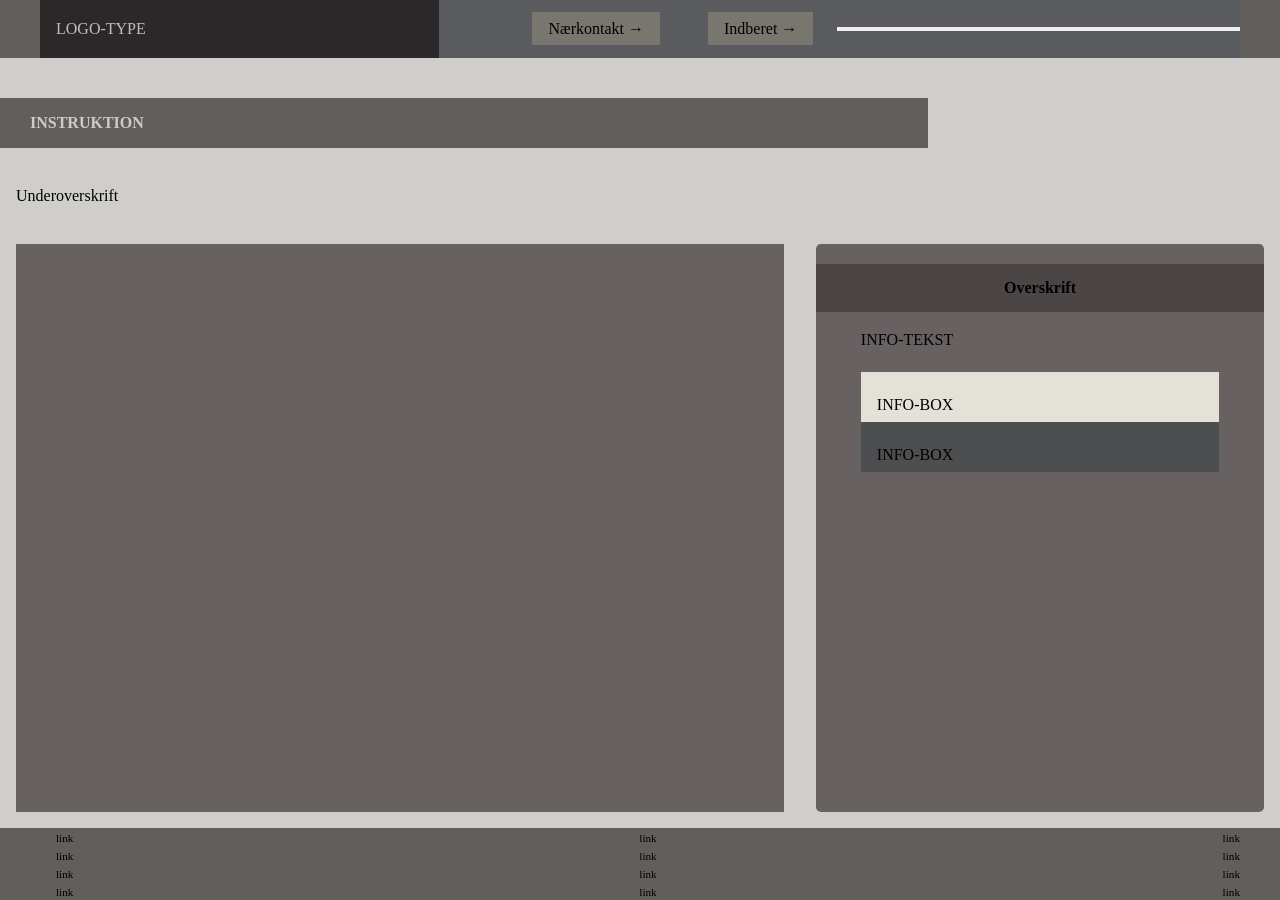
==== instruction.html @ c5bdad94 "first commit" ====
<!DOCTYPE html>
<html lang="da">

<head>
  <meta charset="UTF-8">
  <meta name="viewport" content="width=device-width, initial-scale=1.0">
  <link rel="stylesheet" href="css/custom.css">
  <link rel="stylesheet" href="css/fonts.css">
  <link rel="stylesheet" href="css/general.css">
  <link rel="stylesheet" href="css/layout.css">
  <link rel="stylesheet" href="css/burger.css">
  <link rel="stylesheet" href="css/cards.css">
  <link rel="stylesheet" href="css/infographic.css">
  <link rel="icon" type="image/png" href="img/fav.png">
  <title>Emergency Site</title>
</head>

<body id="instruction">
  <header>
    <nav>
      <div id="logotype-wrapper" class="logo">
        <a href="index.html"> LOGO-TYPE </a>
      </div>
      <ul class="menu">
        <li><a class="menuItem" href="instruction.html">Nærkontakt </a></li>
        <li><a class="menuItem" href="register.html">Indberet</a></li>
      </ul>
      <button class="burger">
        <span class="line"></span>
        <span class="line"></span>
        <span class="line"></span>
      </button>
    </nav>
  </header>

  <main>
    <h1>INSTRUKTION</h1>
    <p>Underoverskrift</p>
    <section class="info-graphic"></section>
    <section class="info-text">
      <h2>Overskrift</h2>
      <article>
        <p class="placeholder">INFO-TEKST</p>
      </article>
      <aside id="efficiency" class="info-box">INFO-BOX</aside>
      <aside id="requirement" class="info-box">INFO-BOX</aside>
    </section>
  </main>

  <footer>
    <nav>
      <ul>
        <li><a href="#">link</a></li>
        <li><a href="#">link</a></li>
        <li><a href="#">link</a></li>
        <li><a href="#">link</a></li>
      </ul>
      <ul>
        <li><a href="#">link</a></li>
        <li><a href="#">link</a></li>
        <li><a href="#">link</a></li>
        <li><a href="#">link</a></li>
      </ul>
      <ul>
        <li><a href="#">link</a></li>
        <li><a href="#">link</a></li>
        <li><a href="#">link</a></li>
        <li><a href="#">link</a></li>
      </ul>
    </nav>
  </footer>
</body>

</html>
---- css/custom.css ----
:root {
  /* Background color */
  --color-bg: #cfceca;

  /* Header background color */
  --color-head-bg: #625e5c;

  /* Logotype */
  --color-logotype-bg: #2a2828;
  --color-text-logotype: #c1bfb8;
  --font-logotype-size: 1rem;

  /* Global menu */
  --color-menu-bg: #5a5b5e;
  /* Links */
  --color-link-bg: #78766e;
  --color-link-hover: #fff;
  --color-link-active: #99958f;
  --border-radius-links: 1px;

  /* Headlines (size)*/
  --font-h1-size: 1rem;
  --font-h2-size: 1rem;
  --font-h3-size: 1rem;

  --headline2-size: 1rem;
  --headline3-size: 1rem;
  --font-sub1-size: 1rem;

  /* Headlines (color) */
  --color-headline-bg: #4b4545;

  /* Tekst */
  --color-text: #000;
  --color-text-inverted: #cdccc4;

  /* Andet tekst */
  --followup-text-size: 1rem;

  /*  Margins */
  --margin-head-bottom: 5px;

  /* Borders */
  --border-radius: 5px;

  /* Cards */
  --color-card-bg: #e3e1d8;
  --color-card-bg-inverted: #4d4e4f;
  --color-cta-card-bg: #847f7e;
  --color-cta-card-bg-inverted: #c0bfb9;

  /* Fonts & font weights*/
  --font-family-sans: ui-sans-serif;
  --font-weight-bold: 700;
  --font-weight-medium: 500;
  --font-weight-regular: 300;
  --font-weight-light: 200;

  /* Infographics background colors*/
  --color-info-bg: #676161;
}
---- css/fonts.css ----
@font-face {
  font-family: "Rubik";
  src: url("../fonts/Rubik-VariableFont_wght.woff2") format("woff2-variations"),
    url("/fonts/Rubik-Regular.woff") format("woff");
  font-weight: 200 700;
  font-style: normal;
}
---- css/general.css ----
* {
  margin: 0;
  padding: 0;
  box-sizing: border-box;
}
body {
  font-family: var(--font-family-sans);
  color: var(--color-text);
  background-color: var(--color-bg);
}
header {
  height: min-content;
  background-color: var(--color-head-bg);
}
#main-disclamer {
  height: 225px;
  background-color: var(--color-head-bg);
  display: flex;
  justify-content: flex-start;
  align-items: center;
  padding-left: 2rem;
  padding-bottom: 2%;
  margin-bottom: var(--margin-head-bottom);
}
#main-disclamer-content {
  display: flex;
  column-gap: 1rem;
}
main section {
  padding: 20px;
  border-radius: var(--border-radius);
}
h1 {
  font-size: var(--font-h1-size);
  font-weight: var(--font-weight-bold);
  color: var(--color-text-inverted);
  margin: 5px 0;
  line-height: 1.3rem;
  text-align: left;
}

#instruction h1,
#register h1 {
  margin: 40px 0 20px 0;
  padding: 15px 30px;
  background-color: var(--color-head-bg);
  font-size: var(--font-h2-size);
}
#instruction p {
  grid-column: 1/-1;
  margin-bottom: 20px;
  font-size: var(--font-h2-size);
  line-height: 1.5rem;
}
.sub {
  font-size: var(--font-sub1-size);
  font-weight: var(--font-weight-light);
  color: var(--color-text-inverted);
}
h2 {
  font-size: var(--headline2-size);
}
h3 {
  font-size: var(--headline3-size);
}
main > h1 {
  width: calc(80% - 6rem);
}
/* NAVIGATION STRUCTURES */
header > nav {
  height: 100%;
  background-color: var(--color-menu-bg);
}
nav ul {
  list-style: none;
}
a {
  font-family: var(--font-family-sans);
}
nav a {
  text-decoration: none;
  color: var(--color-text);
}
/* Måske skal du lave en ny regel for logotype-wrapper, når du har lavet din logotype */
#logotype-wrapper {
  background-color: var(--color-logotype-bg);
  display: flex;
  justify-content: flex-start;
  align-items: center;
  height: 3.6rem;
}
#logotype-wrapper > a {
  color: var(--color-text-logotype);
  font-size: var(--font-logotype-size);
  font-weight: var(--font-weight-medium);
  width: max-content;
  margin-left: 1rem;
}
/* Global menu */
header nav li a {
  margin: 1.5rem;
  background-color: var(--color-link-bg);
  color: var(--color-text);
  font-size: var(--followup-text-size);
  padding: 0.5rem 1rem;
  border-radius: var(--border-radius-links);
}
/* Pilen efter menu-tekst */
header > nav li > a:after {
  content: " \2192";
}
/* Global menu hover effekt - Lav den om til det, du synes */
nav a:hover {
  background-color: var(--color-link-hover);
}
nav a:active {
  background-color: var(--color-link-active);
}

/* FOOTER */
footer {
  background-color: var(--color-head-bg);
}

footer a {
  font-size: 0.7rem;
}
---- css/layout.css ----
/* LAYOUT FOR MAIN CONTENT */
body {
  display: grid;
  grid-template-rows: auto 1fr auto;
  min-height: 100vh;
  margin: 0 auto;
}
main {
  display: grid;
  row-gap: 1rem;
}
main > *:not(:first-child) {
  margin: 0 1rem;
}
main {
  grid-template-rows: min-content min-content 1fr min-content;
}
#instruction main {
  grid-template-rows: min-content min-content min-content 1fr min-content;
}
/* LAYOUT FOR HEADER AND FOOTER */
footer {
  display: grid;
  grid-template-columns: 1fr minmax(300px, 1200px) 1fr;
}

header {
  grid-row: 1;
  display: grid;
  grid-template-columns: 1fr minmax(300px, 1200px) 1fr;
}
header nav,
footer nav {
  grid-column: 2 / 3;
  display: flex;
  justify-content: space-between;
  align-items: center;
}
header nav > * {
  flex: 1;
}
nav ul {
  display: flex;
  justify-content: flex-end;
  align-items: center;
}
header ul {
  height: 100%;
  width: clamp(175px, 50%, 300px);
}
footer ul {
  flex-direction: column;
  padding-left: 1rem;
}

/* LAYOUT FOR SECTIONS */

@media (width > 600px) {
  #instruction > main,
  #register > main {
    grid-template-columns: 5fr 3fr;
    grid-template-rows: auto auto 1fr auto;
  }

  .qr {
    order: 1;
  }

  h1 {
    grid-column: 1 / -1;
  }
}
---- css/cards.css ----
.daily_card {
  background-color: var(--color-card-bg);
  display: grid;
  grid-template-columns: 3fr 5fr;
  gap: 10px;
  padding: 40px 0 40px 20px;
  border-radius: var(--border-radius);
  height: minmax(200px, min-content);
}
.daily_text {
  display: grid;
  grid-template-rows: repeat(3, min-content);
  gap: 10px;
}
.daily_text h2 {
  background-color: var(--color-headline-bg);
  color: var(--color-text-inverted);
  padding: calc(1.1rem / 1.5) 0 calc(1.1rem / 2) 1rem;
  margin: 0 0 0.5rem 0;
}
.daily_text p {
  padding-right: 2rem;
  margin: 0 0 1rem 0;
}
.daily_text .cta_btn {
  justify-self: left;
  width: 80%;
}
.daily_img {
  width: 100%;
  height: 100%;
  object-fit: cover;
}
.news_card {
  background-color: var(--color-card-bg);
  display: grid;
  gap: 0.4rem;
  padding: 1rem 0;
  height: minmax(300px, min-content);
}
.news_card:nth-child(2n) {
  background-color: var(--color-card-bg-inverted);
}
.news_card > * {
  padding: 0 1rem;
}
.news_card h3 {
  margin: 0.5rem 0 0 0;
}
.news_card p {
  margin: 0 0 1rem 0;
}
.news_card:first-child:before {
  content: "BREAKING NEWS";
  background-color: var(--color-headline-bg);
  color: var(--color-text);
  font-size: var(--font-h3-size);
  font-weight: var(--font-weight-medium);
  text-align: center;
  line-height: 1rem;
  padding: calc(1.1rem / 1.5) 0 calc(1.1rem / 2) 0;
}
.news_card:first-child {
  border-radius: var(--border-radius) var(--border-radius) 0 0;
}
.news_card:last-child {
  border-radius: 0 0 var(--border-radius) var(--border-radius);
}

.news_card .cta_btn {
  justify-self: center;
}
.cta_btn {
  display: inline-block;
  padding: 0.4rem 1rem;
  background-color: var(--color-cta-card-bg);
  color: var(--color-text-inverted);
  text-decoration: none;
  width: max-content;
  border-radius: var(--border-radius);
}
.news_card .cta_btn {
  background-color: var(--color-cta-card-bg);
}
.news_card:nth-of-type(2n) .cta_btn {
  background-color: var(--color-cta-card-bg-inverted);
  color: var(--color-text);
}
.cta_btn:after {
  content: "\2192";
  margin-left: 1rem;
}
---- css/infographic.css ----
#head-txt {
  fill: rgb(54, 54, 54);
}
.info-graphic,
.info-text {
  background-color: var(--color-info-bg);
  padding: 20px 0;
}
.info-graphic {
  border-radius: 0;
  margin: 60px auto 80px auto;
}
.info-text h2 {
  line-height: 3rem;
  text-align: center;
  background-color: var(--color-headline-bg);
  color: var(--color-text);
  margin-bottom: 1rem;
}
.info-text h3 {
  font-size: 0.8rem;
  line-height: 0.8rem;
  font-weight: 600;
  margin: 0;
  padding: 0;
}
.info-text > *:not(:first-child) {
  margin: 0 clamp(1rem, 10%, 7rem);
}
.info-text p {
  font-size: 0.8rem;
  line-height: 1.3;
  margin: 0 0 1.2rem 0;
  padding: 0;
}
.info-box {
  padding: 1.5rem 1rem 0.5rem 1rem;
  background-color: var(--color-card-bg);
}
.info-box:nth-of-type(2n) {
  background-color: var(--color-card-bg-inverted);
}
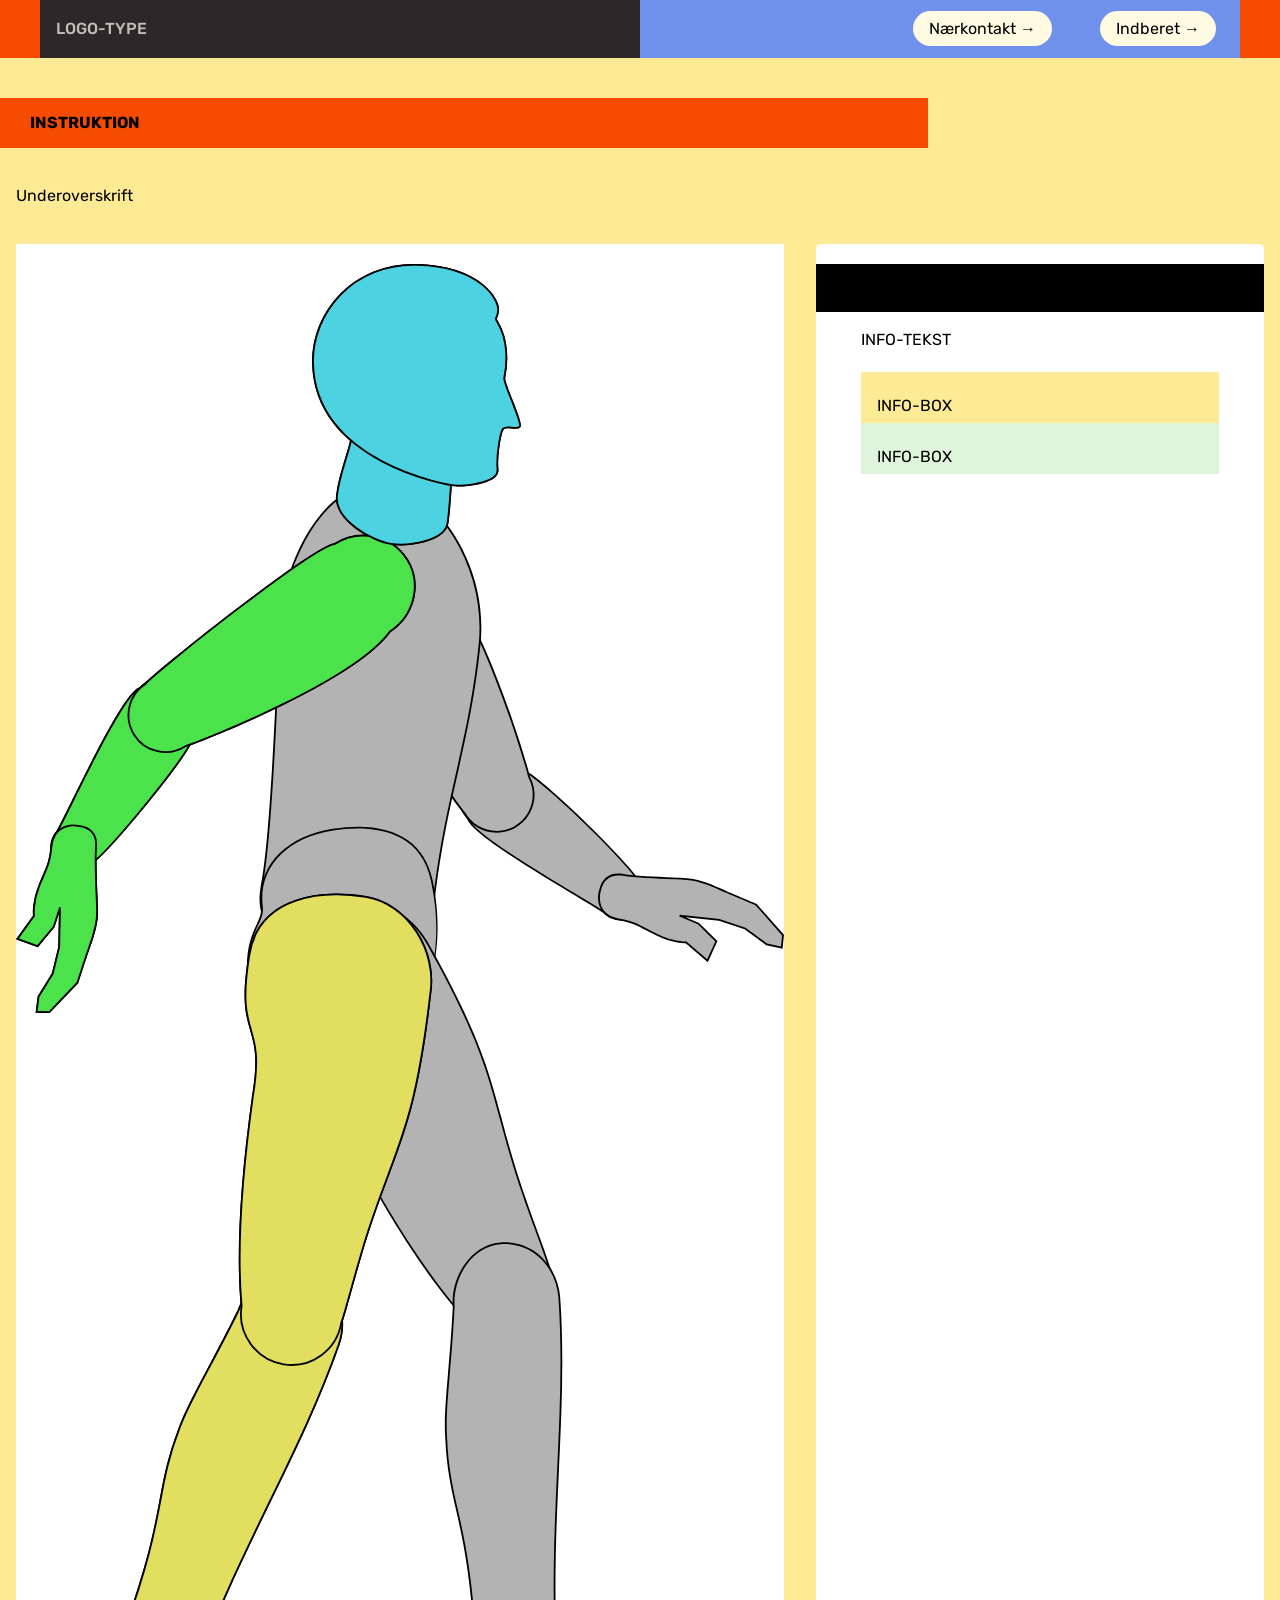
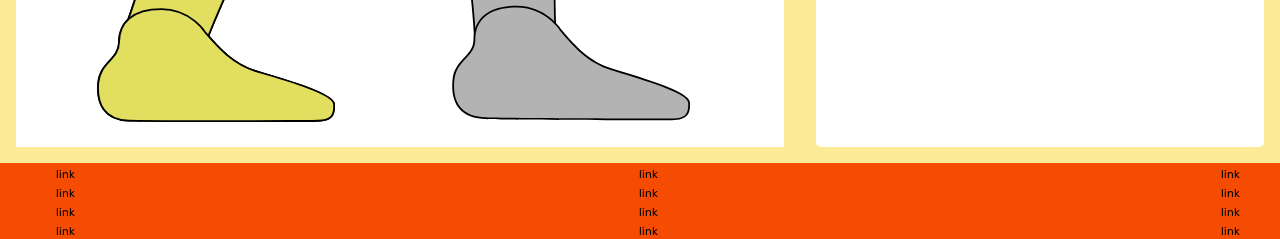
==== commit aaedbd09: "diverse" ====
--- a/instruction.html
+++ b/instruction.html
@@ -36,11 +36,183 @@
   <main>
     <h1>INSTRUKTION</h1>
     <p>Underoverskrift</p>
-    <section class="info-graphic"></section>
+    <section class="info-graphic">
+      <svg id="Layer_2" data-name="Layer 2" xmlns="http://www.w3.org/2000/svg" viewBox="0 0 534.85 1015.46">
+        <defs>
+          <style>
+            .cls-1,
+            .cls-2 {
+              fill: #4cd2e0;
+            }
+
+            .cls-3 {
+              fill: #b3b3b3;
+            }
+
+            .cls-4 {
+              fill: #4be24b;
+            }
+
+            .cls-4,
+            .cls-5,
+            .cls-2 {
+              stroke: #000;
+              stroke-width: 1.25px;
+            }
+
+            .cls-5 {
+              fill: #e2de60;
+            }
+          </style>
+        </defs>
+        <g id="Figur_all">
+          <g id="Larm">
+            <g>
+              <path class="cls-3"
+                d="M316.57,350.94c-9.9,9.14-11.02,25.25-1.88,35.15,3.17,12.84,82.32,56.67,94.52,65.25,6.07,6.58,16.44,6.89,23.02.82,6.58-6.07,7.1-16.43,1.03-23.01-7.58-12.85-68.94-73.1-81.49-77.29-9.13-9.9-25.29-10.07-35.19-.93Z" />
+              <path
+                d="M421.09,457.15c-4.52,0-9-1.79-12.29-5.33-3.1-2.17-10.45-6.59-19.73-12.16-28.73-17.26-72.08-43.29-74.93-53.25-4.44-4.87-6.66-11.33-6.26-18.21.4-6.77,3.41-13.22,8.28-17.71h0c4.87-4.49,11.56-7,18.32-6.84,6.89.15,13.15,2.88,17.65,7.69,13.38,4.78,74.51,65.5,81.64,77.45,6.25,6.82,5.76,17.51-1.1,23.84-3.28,3.03-7.43,4.52-11.56,4.52ZM316.57,350.94l.42.46c-4.63,4.27-7.5,10.42-7.88,16.87-.39,6.59,1.76,12.77,6.04,17.4l.11.12.04.16c2.3,9.33,47.44,36.44,74.4,52.64,9.36,5.62,16.76,10.06,19.86,12.25l.1.09c5.83,6.31,15.76,6.67,22.13.78,6.37-5.88,6.81-15.81.99-22.12l-.08-.11c-7.96-13.49-69.25-73.03-81.15-77.01l-.15-.05-.11-.12c-4.27-4.63-10.26-7.26-16.86-7.41-6.46-.13-12.81,2.23-17.45,6.51l-.42-.46Z" />
+            </g>
+            <g>
+              <path class="cls-3"
+                d="M311.94,381.8c-10.06-11.02-85.81-124.76-86.17-139.36-9.42-17.66-3.09-39.81,14.57-49.23,17.67-9.41,39.84-1.81,49.26,15.85,31.99,27.25,64.35,134.09,67.89,148.59,6.67,12.52,1.94,28.07-10.58,34.74-12.52,6.67-28.3,1.93-34.97-10.59Z" />
+              <path
+                d="M334.76,396.06c-9.44,0-18.57-5.04-23.33-13.9-5.37-5.93-27.58-38.43-46.73-68.36-14.59-22.81-39.05-62.26-39.54-71.2-9.56-18.08-2.9-40.47,14.89-49.95,17.79-9.48,40.22-2.3,50.05,16,32,27.4,64.39,134.17,67.98,148.76,6.77,12.79,1.9,28.71-10.87,35.52-3.97,2.12-8.24,3.12-12.45,3.12ZM256.81,189.72c-5.5,0-11.04,1.3-16.18,4.04-17.22,9.18-23.64,30.89-14.31,48.38l.07.13v.15c.37,14.77,77.3,129.42,86.01,138.96l.09.13c6.53,12.24,21.83,16.88,34.12,10.33,12.19-6.5,16.82-21.7,10.32-33.89l-.06-.15c-3.48-14.26-35.85-121.15-67.69-148.26l-.15-.18c-6.65-12.47-19.32-19.63-32.23-19.63Z" />
+            </g>
+            <g>
+              <path class="cls-3"
+                d="M406.73,436.36c1.81-8.59,7.55-12.37,16.19-10.87,9.47,1.64,33.39,2.27,44.03,2.84,10.71.59,22.68,6.79,27.4,8.88,4.73,2.09,21.12,8.95,21.12,8.95l18.72,21.2-.91,8.75-10.49-2.23-15.1-11.16-17.99-5.96-27.49-2.85,13.05,5.44,12.5,12.34-6.16,13.56-14.96-12.77s-8.97.36-20.68-5.48c-11.71-5.84-14.41-8.54-25.54-10.46-19.15-3.31-13.69-20.18-13.69-20.18Z" />
+              <path
+                d="M481.82,486.26l-15.42-13.15c-1.55.02-9.95-.17-20.73-5.55-2.8-1.4-5.08-2.61-7.1-3.69-6.38-3.4-9.89-5.27-18.27-6.72-6.14-1.06-10.46-3.6-12.85-7.56-3.57-5.91-1.53-12.79-1.34-13.4,1.88-8.87,7.88-12.89,16.91-11.33,7.16,1.24,22.91,1.91,34.4,2.4,3.69.16,7,.3,9.55.44,9.44.52,19.85,5.34,25.44,7.93.84.39,1.57.73,2.19,1,4.67,2.07,20.95,8.87,21.11,8.94l.13.06,19,21.51-1.01,9.72-11.31-2.4-15.13-11.18-17.83-5.91-23.18-2.4,9.31,3.93,12.81,12.65-6.69,14.72ZM466.85,471.84l14.52,12.38,5.64-12.4-12.1-11.95-12.94-5.39.31-1.2,27.63,2.88,18.17,6.05,14.99,11.08,9.68,2.06.81-7.78-18.44-20.89c-1.57-.66-16.55-6.92-21-8.9-.62-.27-1.36-.62-2.21-1.01-5.52-2.56-15.78-7.31-24.98-7.82-2.55-.14-5.85-.28-9.54-.44-11.53-.49-27.32-1.16-34.56-2.42-8.39-1.45-13.74,2.14-15.47,10.38l-.02.06c-.02.07-2.15,6.85,1.22,12.41,2.19,3.62,6.22,5.97,11.98,6.96,8.57,1.49,12.15,3.39,18.64,6.85,2.01,1.07,4.28,2.28,7.07,3.67,11.41,5.69,20.29,5.41,20.37,5.42h.25Z" />
+            </g>
+          </g>
+          <g id="body">
+            <g>
+              <path class="cls-3"
+                d="M267.87,154.75c20.14,5.32,61.08,51.47,54.98,110.12-7.67,73.6-24.19,106.11-32.72,185.92-3.19,29.92-31.63,45.6-66.39,40.79-34.76-4.82-58.3-29.63-52.72-57.92,8.5-43.11,10.98-170.58,14.58-196.65,3.62-26.07,28.86-96.35,82.26-82.25Z" />
+              <path
+                d="M236.02,493.07c-4.01,0-8.14-.29-12.37-.87-19.64-2.72-36.36-11.93-45.86-25.27-7.16-10.05-9.71-21.59-7.39-33.39,5.29-26.85,8.24-86.24,10.6-133.97,1.4-28.34,2.62-52.81,3.98-62.65,1.22-8.78,5.05-23.49,12.14-38.42,5.65-11.9,15.45-28.12,29.99-37.8,12.39-8.25,26.15-10.45,40.91-6.55,18.92,5,61.77,50.01,55.44,110.79-3.78,36.3-9.61,62.14-15.78,89.5-6.2,27.51-12.62,55.96-16.94,96.42-1.33,12.46-7.08,22.99-16.63,30.46-9.88,7.73-23.13,11.76-38.1,11.76ZM254.19,153.53c-9.34,0-18.17,2.74-26.38,8.21-14.3,9.52-23.96,25.54-29.55,37.29-7.03,14.8-10.83,29.36-12.03,38.05-1.35,9.78-2.56,34.23-3.97,62.54-2.37,47.77-5.31,107.21-10.62,134.15-2.26,11.45.22,22.66,7.18,32.42,9.31,13.06,25.71,22.08,45.01,24.76,19.68,2.72,37.27-1.05,49.52-10.64,9.28-7.25,14.86-17.49,16.16-29.6,4.33-40.52,10.75-69.01,16.96-96.56,6.16-27.32,11.98-53.13,15.75-89.36,2.64-25.4-3.59-51.91-17.56-74.66-8.83-14.38-24.16-31.4-36.96-34.78h0c-4.61-1.22-9.12-1.83-13.52-1.83Z" />
+            </g>
+            <g>
+              <path class="cls-3"
+                d="M242.7,550.29c-5.23,2.47-19.13,9.53-28.98,9.66-24.66.3-46.46-20.57-51.14-54.81-5.43-39.75,10.27-45,8.67-57.43-3.35-26.12,15.38-48.63,49.48-53.83,33.45-5.1,61.99,3.22,68.76,35.16,6.92,32.64,8.79,95.02-46.8,121.26Z" />
+              <path
+                d="M213.19,560.57c-25.74,0-46.76-22.67-51.22-55.35-3.52-25.74,1.73-37.05,5.57-45.31,2.04-4.39,3.65-7.86,3.1-12.12-3.53-27.51,16.57-49.43,50.01-54.53,38.67-5.9,63.34,6.76,69.47,35.65,2.69,12.7,6.28,37.8.04,63.31-6.68,27.29-22.55,47.02-47.18,58.64l-1.41.67c-6.05,2.9-18.63,8.93-27.83,9.05-.18,0-.36,0-.54,0ZM237.84,393.14c-6.14,0-11.99.59-17,1.35-32.72,4.99-52.39,26.35-48.95,53.13.59,4.62-1.08,8.23-3.21,12.81-3.77,8.12-8.93,19.24-5.46,44.61,4.38,32.04,24.89,54.27,49.98,54.27.18,0,.35,0,.52,0,8.93-.11,21.34-6.06,27.3-8.92l1.42-.68c15.36-7.25,64.1-37.36,46.45-120.56-6.22-29.3-30.29-36.02-51.05-36.02Z" />
+            </g>
+          </g>
+          <g id="L_leg">
+            <g>
+              <path class="cls-3"
+                d="M307.82,728.85c-8.67-10.08-36.33-42.51-78.86-123.53-24.32-49.53-32.07-23.45-59.13-78.09-19.21-38.04,15.46-67.16,42.27-80.46,26.81-13.3,62.41,1.85,75.71,28.66,46.59,83.87,41.89,99.53,62.01,162.22,7.15,22.27,19.99,54.85,21.11,60.07,8.6,17.35,1.51,38.38-15.83,46.98-17.34,8.6-38.67,1.49-47.28-15.85Z" />
+              <path
+                d="M339.44,749.01c-13.19,0-25.88-7.27-32.14-19.81-23.87-27.75-50.41-69.33-78.88-123.58-11.82-24.08-19.58-30.1-27.79-36.47-8.57-6.66-17.44-13.55-31.35-41.63-6.13-12.13-7.25-24.25-3.33-36.02,2.7-8.11,12.57-28.76,45.89-45.28,26.12-12.95,62.61.84,76.55,28.95,34.03,61.26,40.6,85.72,49.68,119.57,3.25,12.1,6.93,25.82,12.36,42.74,3.78,11.76,9.19,26.52,13.53,38.37,3.9,10.65,6.99,19.08,7.57,21.68,8.69,17.61,1.45,39.02-16.15,47.75-5.13,2.54-10.58,3.75-15.95,3.75ZM233.56,442.54c-7.36,0-14.6,1.52-21.16,4.78-32.89,16.32-42.61,36.59-45.26,44.56-3.81,11.44-2.71,23.24,3.26,35.06,13.78,27.83,22.53,34.63,31,41.2,8.33,6.47,16.19,12.58,28.13,36.9,28.45,54.2,54.95,95.72,78.77,123.39l.09.13c6.02,12.14,18.3,19.18,31.05,19.19,5.18,0,10.44-1.16,15.39-3.62,17.01-8.44,23.98-29.14,15.55-46.14l-.05-.15c-.52-2.42-3.62-10.88-7.54-21.59-4.35-11.87-9.76-26.64-13.55-38.42-5.44-16.94-9.12-30.68-12.38-42.79-9.06-33.76-15.61-58.16-49.58-119.31-10.15-20.46-32.45-33.19-53.72-33.19Z" />
+            </g>
+            <g>
+              <path class="cls-3"
+                d="M337.52,682.02c-20.17,1.34-34.24,23.7-32.69,43.86-2.11,43.14-6.77,71.45-5.23,91.93,1.99,47.62,15.63,56.71,20.57,145.82,1.13,14.73,16.2,26.84,30.93,25.7,14.73-1.13,26-14.01,24.86-28.73-4.2-89.88,7.88-161.84,2.39-241.01-1.55-20.15-16.8-39.17-40.83-37.58Z" />
+              <path
+                d="M349.19,990.04c-6.63,0-13.48-2.54-19.05-7.12-6.18-5.08-10.04-12.09-10.59-19.24-2.81-50.6-8.52-75.81-13.11-96.06-3.54-15.65-6.61-29.17-7.47-49.78-.92-12.16.35-27.17,1.97-46.18,1.12-13.24,2.4-28.24,3.26-45.81-.89-11.49,3.19-23.71,10.9-32.62,6.13-7.08,14.08-11.28,22.38-11.83l.04.62-.04-.62c24.94-1.66,39.98,18.42,41.5,38.16,2.81,40.52,1.04,78.75-.83,119.23-1.77,38.3-3.61,77.91-1.56,121.8.56,7.26-1.8,14.33-6.64,19.9-4.82,5.55-11.5,8.92-18.81,9.48-.65.05-1.3.07-1.96.07ZM337.57,682.64c-8.08.54-15.52,4.48-21.51,11.4-7.39,8.53-11.45,20.71-10.6,31.78-.86,17.67-2.13,32.69-3.26,45.93-1.61,18.95-2.88,33.92-1.97,46,.86,20.52,3.91,33.99,7.44,49.58,4.6,20.3,10.32,45.56,13.13,96.26.52,6.79,4.22,13.48,10.14,18.35,5.88,4.83,13.21,7.29,20.12,6.76,6.97-.54,13.35-3.75,17.96-9.05,4.62-5.32,6.87-12.07,6.33-19-2.05-43.97-.22-83.61,1.55-121.94,1.87-40.44,3.64-78.63.84-119.08-1.47-19.13-16.03-38.57-40.17-37h0Z" />
+            </g>
+            <g>
+              <path class="cls-3"
+                d="M379.47,951.59c8.7,10.09,18.64,22.07,35.52,27.21,16.89,5.14,53.16,15.43,53.74,22.96.86,11.4-5.73,11.86-15.13,11.79-9.4-.07-109.67-.18-127.85-.94-17.09-.72-22.47-12.08-21.11-26.48,1.36-14.41,14.53-16.19,14.62-28.09.1-13.79,9.57-23.12,29.63-22.98,20.68.15,30.59,16.52,30.59,16.52Z" />
+              <path
+                d="M454.77,1014.19c-.39,0-.79,0-1.19,0-1.85-.01-7.25-.03-14.85-.05-31.95-.09-98.42-.28-113.02-.89-7.43-.31-13.08-2.63-16.8-6.89-4.09-4.68-5.74-11.51-4.91-20.28.71-7.58,4.69-11.85,8.19-15.61,3.28-3.53,6.39-6.86,6.43-12.43.11-15.02,10.97-23.6,29.81-23.6.15,0,.3,0,.44,0,20.23.15,30.46,15.78,31.09,16.78l.73.84c8.56,9.94,18.25,21.2,34.47,26.14,1.35.41,2.83.86,4.41,1.33,24.9,7.5,49.26,15.39,49.77,22.18.33,4.35-.4,7.43-2.24,9.39-2.55,2.73-6.9,3.08-12.34,3.08ZM348.42,935.7c-18.3,0-28.43,7.93-28.54,22.36-.04,6.06-3.31,9.56-6.76,13.27-3.53,3.79-7.19,7.72-7.86,14.87-.8,8.42.75,14.92,4.6,19.33,3.48,3.99,8.83,6.16,15.91,6.46,14.57.61,81.03.8,112.97.89,7.61.02,13,.04,14.86.05,5.68.04,10.22-.13,12.6-2.68,1.58-1.69,2.21-4.46,1.9-8.44-.5-6.5-31.97-15.98-48.88-21.07-1.58-.47-3.06-.92-4.41-1.33-16.57-5.04-26.39-16.45-35.06-26.52l-.82-.96c-.1-.16-9.98-16.07-30.06-16.22-.15,0-.3,0-.46,0Z" />
+            </g>
+          </g>
+          <g id="head">
+            <g>
+              <path class="cls-3"
+                d="M279.48,95.64c-17.36-2.57-41.95,5.2-45.23,23.09-2.38,12.96-9.09,27.69-10.75,42.76-1.86,16.83,25.11,31.58,37.51,33.42,12.4,1.83,37.68-2.04,39.51-14.44,2.29-15.5,2.21-36.42,5.03-51.21,2.82-14.79-12.21-31.58-26.07-33.63Z" />
+              <path
+                d="M267.66,195.98c-2.45,0-4.74-.15-6.74-.45-6.89-1.02-16.92-5.63-24.38-11.2-9.64-7.2-14.49-15.34-13.65-22.9.96-8.74,3.59-17.29,6.13-25.56,1.86-6.06,3.63-11.79,4.63-17.25,1.52-8.32,7.81-15.31,17.69-19.68,8.59-3.8,19.15-5.27,28.24-3.92h0c7.63,1.13,15.75,6.59,21.2,14.25,4.69,6.6,6.61,13.75,5.4,20.12-1.53,8.06-2.22,18.11-2.88,27.83-.54,8.02-1.11,16.31-2.15,23.35-1.59,10.75-19.94,15.41-33.48,15.41ZM272.69,95.79c-7.08,0-14.51,1.5-20.86,4.31-9.5,4.2-15.52,10.86-16.97,18.76-1.01,5.53-2.78,11.29-4.66,17.39-2.52,8.21-5.14,16.7-6.08,25.33-1.81,16.41,25.12,30.98,36.98,32.73,12.35,1.83,37.07-2.18,38.8-13.91,1.03-6.99,1.59-15.26,2.14-23.25.66-9.76,1.35-19.85,2.9-27.98,1.15-6.03-.69-12.83-5.19-19.16-5.25-7.39-13.06-12.65-20.36-13.73h0c-2.16-.32-4.41-.48-6.7-.48Z" />
+            </g>
+            <g>
+              <path class="cls-3"
+                d="M206.84,68.38c-.4-33.89,27.48-69.06,72.6-67.71,45.11,1.34,57.24,25.09,56.32,31.95-.93,6.86-2.83,4.05-.35,8.14,7.6,12.57,6.56,29.14,4.83,37.22-.21.98-.2,2.28,0,3.14,1.56,7.28,12.5,29.72,10.51,32.14-1.99,2.42-9.66-1.36-11.68,1.68-2.01,3.05-4.6,19.25-3.73,28.07.87,8.82-18.68,11.1-26.85,11.37-8.17.27-100.81-16.66-101.63-86Z" />
+              <path
+                d="M308.2,155.01c-7.86,0-51.68-8.83-78.84-34.81-15.12-14.47-22.91-31.9-23.15-51.82-.21-17.89,7.23-35.58,20.42-48.53C240.26,6.47,259.03-.58,279.45.04c31.07.93,45.33,12.41,51.06,19.17,4.57,5.39,6.24,10.66,5.85,13.49-.41,3-1,4.22-1.35,4.96q-.34.71.91,2.77c7.08,11.71,7.07,27.61,4.91,37.67-.18.85-.19,2.06,0,2.88.62,2.88,2.73,8.17,4.96,13.78,4.65,11.67,6.71,17.33,5.42,18.9-1.15,1.41-3.5,1.15-5.99.87-2.36-.26-4.8-.53-5.65.76-1.88,2.84-4.51,18.79-3.63,27.66.17,1.76-.38,3.37-1.63,4.8-5.62,6.41-23.77,7.19-25.82,7.26-.09,0-.19,0-.29,0ZM207.47,68.37c.23,19.57,7.89,36.7,22.76,50.93,27.23,26.05,71.31,34.72,78.22,34.46,7.24-.24,20.64-1.95,24.92-6.83,1.03-1.18,1.47-2.44,1.33-3.85-.86-8.7,1.64-25.15,3.83-28.47,1.28-1.93,4.1-1.61,6.83-1.31,2.05.23,4.16.46,4.89-.42.95-1.16-3-11.08-5.62-17.64-2.25-5.65-4.38-10.99-5.02-13.98-.21-.99-.21-2.39,0-3.4,2.12-9.84,2.14-25.37-4.75-36.76-1.42-2.35-1.58-2.7-.97-3.97.32-.67.86-1.78,1.24-4.58.34-2.55-1.24-7.41-5.57-12.51-5.6-6.6-19.57-17.82-50.15-18.73-20.08-.59-38.52,6.31-51.91,19.46-12.94,12.71-20.25,30.07-20.04,47.62Z" />
+            </g>
+            <path
+              d="M329.69,88.44c-1.09-.16-1.46-3.82-.83-8.18.63-4.36,2.02-7.77,3.11-7.61,1.09.16,1.46,3.82.84,8.18-.63,4.36-2.03,7.77-3.12,7.61Z" />
+          </g>
+          <g id="R_leg">
+            <g>
+              <path class="cls-3"
+                d="M202.1,702.01c-19.05-6.75-40.83,8.21-47.38,27.33-19.02,38.78-34.51,62.93-41.2,82.35-17.02,44.52-8.1,58.26-38.84,142.06-4.79,13.97,4.26,31.06,18.23,35.85,13.97,4.79,29.41-2.57,34.2-16.54,31.73-84.2,71.3-145.5,97.6-220.37,6.56-19.12.08-42.63-22.62-50.67Z" />
+              <path
+                d="M101.69,991.7c-3.02,0-6.05-.5-8.98-1.51-6.86-2.35-12.87-7.74-16.51-14.79-3.67-7.12-4.44-15.08-2.11-21.86,17.46-47.58,22.19-72.99,25.99-93.41,2.94-15.78,5.48-29.4,12.85-48.67,3.97-11.53,11.09-24.82,20.1-41.64,6.27-11.71,13.38-24.98,21.12-40.77,3.73-10.9,12.32-20.52,22.93-25.64,8.43-4.07,17.39-4.78,25.23-2.01h0c23.54,8.35,29.43,32.75,23,51.47-13.46,38.33-30.22,72.73-47.96,109.16-16.79,34.47-34.15,70.12-49.65,111.24-2.36,6.89-7.33,12.45-13.97,15.65-3.82,1.84-7.92,2.77-12.04,2.77ZM192.38,700.97c-4.84,0-9.83,1.2-14.76,3.58-10.16,4.91-18.72,14.48-22.32,24.99-7.78,15.88-14.9,29.16-21.17,40.88-8.98,16.77-16.08,30.01-20.02,41.47-7.34,19.19-9.87,32.76-12.79,48.47-3.81,20.46-8.56,45.93-26.04,93.6-2.21,6.44-1.46,14.05,2.05,20.86,3.48,6.76,9.24,11.93,15.8,14.18,6.61,2.27,13.74,1.84,20.07-1.21,6.34-3.05,11.08-8.36,13.34-14.95,15.52-41.19,32.9-76.86,49.7-111.36,17.73-36.39,34.47-70.77,47.91-109.02,6.22-18.15.55-41.8-22.24-49.87h0c-3.06-1.09-6.25-1.63-9.5-1.63Z" />
+            </g>
+            <g>
+              <path class="cls-3"
+                d="M131.91,953.14c8.76,10.04,18.77,21.97,35.69,27,16.91,5.04,53.25,15.12,53.87,22.64.93,11.4-5.66,11.9-15.06,11.88-9.4-.02-109.68.47-127.86-.19-17.09-.62-22.54-11.94-21.27-26.36,1.28-14.41,14.44-16.27,14.46-28.18.02-13.79,9.44-23.17,29.49-23.15,20.68.03,30.68,16.34,30.68,16.34Z" />
+              <path
+                d="M129.71,1015.46c-22.9,0-43.76-.08-51.18-.35-7.43-.27-13.1-2.55-16.84-6.79-4.11-4.66-5.81-11.47-5.03-20.25.67-7.58,4.62-11.87,8.1-15.65,3.26-3.55,6.35-6.9,6.35-12.47.02-15.11,10.97-23.77,30.03-23.77h.09c20.23.03,30.55,15.6,31.18,16.59l.75.86c8.61,9.88,18.37,21.08,34.61,25.92,1.33.4,2.78.82,4.33,1.28,24.99,7.36,49.43,15.12,49.99,21.91.36,4.36-.36,7.43-2.18,9.41-2.71,2.94-7.52,3.17-13.5,3.15-1.88-.01-7.39.01-15.14.04-15.62.05-39.53.12-61.56.12ZM101.14,937.43c-18.54,0-28.75,7.99-28.77,22.52,0,6.06-3.25,9.59-6.69,13.32-3.51,3.81-7.14,7.76-7.77,14.91-.74,8.42.84,14.92,4.72,19.31,3.5,3.97,8.87,6.11,15.94,6.37,14.53.52,80.83.32,112.69.22,7.76-.02,13.27-.04,15.15-.04,5.67,0,10.21-.19,12.58-2.75,1.57-1.7,2.18-4.47,1.85-8.46-.53-6.5-32.12-15.81-49.09-20.81-1.54-.46-3-.88-4.33-1.28-16.58-4.94-26.47-16.28-35.2-26.29l-.85-.98c-.1-.16-10.08-16.01-30.15-16.04h-.09Z" />
+            </g>
+            <g>
+              <path class="cls-3"
+                d="M157.12,725.84c-1.18-13.24-4.76-55.71,7.87-146.33,9.09-54.43-12.4-37.75-2.56-97.92,6.54-42.11,51.7-45.59,81.24-40.77,29.54,4.81,49.65,37.86,44.83,67.4-11,95.31-23.94,105.3-44.11,167.97-7.16,22.27-15.71,56.23-17.85,61.12-3.11,19.11-21.13,32.08-40.24,28.96-19.11-3.11-32.31-21.32-29.2-40.43Z" />
+              <path
+                d="M192.04,767.37c-1.93,0-3.88-.16-5.82-.47-9.41-1.53-17.7-6.67-23.34-14.46-5.63-7.78-7.89-17.23-6.39-26.61-3.23-36.45-.58-85.7,7.89-146.4,4.42-26.46,1.62-35.87-1.33-45.83-3.09-10.41-6.28-21.17-1.23-52.1,2.09-13.43,8.24-23.94,18.28-31.22,6.92-5.02,26.97-16.05,63.68-10.06,14.03,2.28,27.05,11.29,35.73,24.71,8.48,13.11,11.99,28.94,9.63,43.41-8.03,69.62-16.94,93.32-29.28,126.13-4.41,11.73-9.41,25.03-14.85,41.94-3.78,11.76-7.98,26.9-11.36,39.07-3.03,10.93-5.43,19.58-6.48,22.04-1.55,9.38-6.64,17.59-14.36,23.15-6.14,4.42-13.35,6.73-20.77,6.73ZM223.34,439.72c-23.55,0-37.11,7.64-42.51,11.56-9.76,7.08-15.74,17.31-17.78,30.41-5.01,30.65-1.86,41.27,1.19,51.54,3,10.11,5.83,19.66,1.37,46.38-8.46,60.63-11.1,109.82-7.87,146.18v.08s0,.08,0,.08c-1.48,9.07.71,18.21,6.15,25.75,5.44,7.53,13.44,12.49,22.52,13.96,9.08,1.48,18.19-.66,25.65-6.04,7.46-5.37,12.39-13.33,13.87-22.41l.04-.15c.99-2.27,3.4-10.95,6.45-21.94,3.38-12.18,7.59-27.34,11.38-39.12,5.45-16.94,10.45-30.25,14.87-41.99,12.3-32.72,21.19-56.36,29.21-125.86,2.31-14.2-1.13-29.71-9.44-42.56-8.48-13.12-21.19-21.92-34.87-24.15-7.43-1.21-14.16-1.72-20.23-1.72Z" />
+            </g>
+          </g>
+          <g id="R_arm">
+            <g>
+              <path class="cls-3"
+                d="M121.23,294.47c-9.92-9.11-26.08-8.9-35.19,1.03-12.53,4.22-49.69,86.71-57.24,99.58-6.06,6.59-5.51,16.95,1.08,23.01,6.6,6.05,16.96,5.72,23.01-.88,12.18-8.62,67.16-74.74,70.3-87.58,9.11-9.92,7.95-26.03-1.97-35.15Z" />
+              <path
+                d="M40.99,423.03c-4.12,0-8.25-1.49-11.53-4.49-6.88-6.32-7.4-17-1.16-23.84,1.91-3.27,5.7-10.95,10.49-20.67,14.83-30.06,37.2-75.41,46.89-79.08,4.49-4.83,10.74-7.58,17.63-7.74,6.78-.16,13.46,2.31,18.34,6.79h0c4.88,4.48,7.91,10.93,8.33,17.7.42,6.88-1.78,13.34-6.21,18.22-3.66,13.73-59.13,79.66-70.45,87.75-3.29,3.56-7.8,5.36-12.32,5.36ZM103.95,288.46c-.2,0-.4,0-.6,0-6.6.16-12.58,2.81-16.84,7.45l-.11.12-.15.05c-9.11,3.07-32.41,50.29-46.33,78.5-4.83,9.79-8.65,17.52-10.57,20.8l-.08.11c-5.81,6.33-5.34,16.25,1.04,22.12,6.39,5.86,16.32,5.49,22.13-.84l.1-.09c12.78-9.05,67.07-75.03,70.05-87.22l.04-.16.11-.12c4.27-4.64,6.39-10.83,5.99-17.41-.39-6.44-3.28-12.59-7.92-16.85h0c-4.5-4.13-10.61-6.47-16.86-6.47Z" />
+            </g>
+            <g>
+              <path class="cls-3"
+                d="M90.1,292.4c10.15-10.94,117.25-95.81,131.78-97.37,16.83-10.84,39.42-6.37,50.27,10.46,10.84,16.83,5.09,39.56-11.74,50.4-24.52,34.13-128.33,75.19-142.48,79.91-11.92,7.68-27.81,4.24-35.49-7.67-7.68-11.92-4.26-28.04,7.67-35.72Z" />
+              <path
+                d="M104.06,340.51c-8.65,0-17.13-4.25-22.15-12.05-7.9-12.26-4.4-28.64,7.79-36.55,5.47-5.84,36.02-30.66,64.27-52.21,21.53-16.42,58.83-44.05,67.69-45.28,17.23-11.02,40.09-6.22,51.01,10.72,10.92,16.95,5.61,39.89-11.82,51.2-24.67,34.15-128.4,75.24-142.65,80.02-4.38,2.8-9.29,4.14-14.14,4.14ZM241.85,189.76c-6.72,0-13.54,1.88-19.64,5.8l-.12.08-.15.02c-14.69,1.58-122.6,87.71-131.39,97.18l-.12.1c-11.66,7.52-15.02,23.15-7.48,34.86,7.48,11.61,23.02,14.97,34.63,7.49l.14-.07c13.92-4.65,117.77-45.72,142.17-79.69l.17-.16c16.93-10.91,22.11-33.13,11.55-49.54-6.71-10.41-18.09-16.07-29.76-16.07Z" />
+            </g>
+            <g>
+              <path class="cls-3"
+                d="M43.54,391.36c8.71,1.09,12.95,6.5,12.17,15.24-.85,9.57.49,33.46.8,44.11.3,10.72-4.89,23.16-6.59,28.04-1.7,4.89-7.17,21.79-7.17,21.79l-19.58,20.4-8.8-.18,1.36-10.64,9.87-15.97,4.46-18.42.57-27.63-4.34,13.45-11.27,13.47-14.02-5.02,11.49-15.97s-1.1-8.91,3.76-21.06c4.86-12.15,7.32-15.06,8.32-26.31,1.72-19.35,18.98-15.3,18.98-15.3Z" />
+              <path
+                d="M23.43,521.59l-9.77-.2,1.46-11.47,9.89-16,4.42-18.26.48-23.3-3.15,9.6-11.55,13.81-15.22-5.45,11.83-16.45c-.15-1.56-.65-9.93,3.82-21.12,1.16-2.91,2.19-5.28,3.09-7.38,2.86-6.64,4.44-10.3,5.19-18.76.55-6.2,2.73-10.72,6.47-13.43,5.59-4.04,12.62-2.58,13.24-2.44,9,1.14,13.5,6.79,12.69,15.91-.64,7.24-.01,22.99.45,34.49.15,3.69.28,7,.35,9.55.26,9.45-3.69,20.22-5.81,26.01-.32.87-.6,1.63-.82,2.26-1.67,4.82-7.11,21.61-7.17,21.78l-.04.14-19.87,20.7ZM15.08,520.16l7.82.16,19.29-20.1c.53-1.62,5.54-17.06,7.13-21.67.22-.64.5-1.4.82-2.28,2.09-5.71,5.99-16.33,5.73-25.54-.07-2.55-.21-5.85-.35-9.54-.46-11.53-1.09-27.33-.44-34.65.76-8.48-3.26-13.52-11.62-14.56h-.06c-.07-.03-7.01-1.58-12.26,2.22-3.43,2.48-5.43,6.69-5.95,12.51-.77,8.67-2.38,12.39-5.29,19.15-.9,2.09-1.92,4.45-3.07,7.34-4.73,11.84-3.73,20.66-3.72,20.75l.03.24-11.15,15.49,12.83,4.6,10.91-13.04,4.31-13.34,1.22.21-.59,27.77-4.53,18.6-9.8,15.86-1.25,9.82Z" />
+            </g>
+          </g>
+        </g>
+        <g id="R_leg-2" data-name="R_leg">
+          <g id="R_leg-3" data-name="R_leg">
+            <path class="cls-5"
+              d="M202.1,702.01c-19.05-6.75-40.83,8.21-47.38,27.33-19.02,38.78-34.51,62.93-41.2,82.35-17.02,44.52-8.1,58.26-38.84,142.06-4.79,13.97,4.26,31.06,18.23,35.85,13.97,4.79,29.41-2.57,34.2-16.54,31.73-84.2,71.3-145.5,97.6-220.37,6.56-19.12.08-42.63-22.62-50.67Z" />
+            <path class="cls-5"
+              d="M131.91,953.14c8.76,10.04,18.77,21.97,35.69,27,16.91,5.04,53.25,15.12,53.87,22.64.93,11.4-5.66,11.9-15.06,11.88-9.4-.02-109.68.47-127.86-.19-17.09-.62-22.54-11.94-21.27-26.36,1.28-14.41,14.44-16.27,14.46-28.18.02-13.79,9.44-23.17,29.49-23.15,20.68.03,30.68,16.34,30.68,16.34Z" />
+            <path class="cls-5"
+              d="M157.12,725.84c-1.18-13.24-4.76-55.71,7.87-146.33,9.09-54.43-12.4-37.75-2.56-97.92,6.54-42.11,51.7-45.59,81.24-40.77,29.54,4.81,49.65,37.86,44.83,67.4-11,95.31-23.94,105.3-44.11,167.97-7.16,22.27-15.71,56.23-17.85,61.12-3.11,19.11-21.13,32.08-40.24,28.96-19.11-3.11-32.31-21.32-29.2-40.43Z" />
+          </g>
+        </g>
+        <g id="R_arm-2" data-name="R_arm">
+          <g id="Rarm">
+            <path class="cls-4"
+              d="M121.23,294.47c-9.92-9.11-26.08-8.9-35.19,1.03-12.53,4.22-49.69,86.71-57.24,99.58-6.06,6.59-5.51,16.95,1.08,23.01,6.6,6.05,16.96,5.72,23.01-.88,12.18-8.62,67.16-74.74,70.3-87.58,9.11-9.92,7.95-26.03-1.97-35.15Z" />
+            <path class="cls-4"
+              d="M90.1,292.4c10.15-10.94,117.25-95.81,131.78-97.37,16.83-10.84,39.42-6.37,50.27,10.46,10.84,16.83,5.09,39.56-11.74,50.4-24.52,34.13-128.33,75.19-142.48,79.91-11.92,7.68-27.81,4.24-35.49-7.67-7.68-11.92-4.26-28.04,7.67-35.72Z" />
+            <path class="cls-4"
+              d="M43.54,391.36c8.71,1.09,12.95,6.5,12.17,15.24-.85,9.57.49,33.46.8,44.11.3,10.72-4.89,23.16-6.59,28.04-1.7,4.89-7.17,21.79-7.17,21.79l-19.58,20.4-8.8-.18,1.36-10.64,9.87-15.97,4.46-18.42.57-27.63-4.34,13.45-11.27,13.47-14.02-5.02,11.49-15.97s-1.1-8.91,3.76-21.06c4.86-12.15,7.32-15.06,8.32-26.31,1.72-19.35,18.98-15.3,18.98-15.3Z" />
+          </g>
+        </g>
+        <g id="Head">
+          <g id="head-2" data-name="head">
+            <path class="cls-2"
+              d="M279.48,95.64c-17.36-2.57-41.95,5.2-45.23,23.09-2.38,12.96-9.09,27.69-10.75,42.76-1.86,16.83,25.11,31.58,37.51,33.42,12.4,1.83,37.68-2.04,39.51-14.44,2.29-15.5,2.21-36.42,5.03-51.21,2.82-14.79-12.21-31.58-26.07-33.63Z" />
+            <path class="cls-2"
+              d="M206.84,68.38c-.4-33.89,27.48-69.06,72.6-67.71,45.11,1.34,57.24,25.09,56.32,31.95-.93,6.86-2.83,4.05-.35,8.14,7.6,12.57,6.56,29.14,4.83,37.22-.21.98-.2,2.28,0,3.14,1.56,7.28,12.5,29.72,10.51,32.14-1.99,2.42-9.66-1.36-11.68,1.68-2.01,3.05-4.6,19.25-3.73,28.07.87,8.82-18.68,11.1-26.85,11.37-8.17.27-100.81-16.66-101.63-86Z" />
+            <path class="cls-1"
+              d="M329.69,88.44c-1.09-.16-1.46-3.82-.83-8.18.63-4.36,2.02-7.77,3.11-7.61,1.09.16,1.46,3.82.84,8.18-.63,4.36-2.03,7.77-3.12,7.61Z" />
+          </g>
+        </g>
+      </svg>
+    </section>
     <section class="info-text">
       <h2>Overskrift</h2>
       <article>
-        <p class="placeholder">INFO-TEKST</p>
+        <p class="info-subheadline">INFO-TEKST</p>
       </article>
       <aside id="efficiency" class="info-box">INFO-BOX</aside>
       <aside id="requirement" class="info-box">INFO-BOX</aside>
@@ -69,6 +241,8 @@
       </ul>
     </nav>
   </footer>
+
+  <script src="js/main.js"></script>
 </body>
 
 </html>
--- a/css/custom.css
+++ b/css/custom.css
@@ -1,9 +1,9 @@
 :root {
   /* Background color */
-  --color-bg: #cfceca;
+  --color-bg: #fceb94;
 
   /* Header background color */
-  --color-head-bg: #625e5c;
+  --color-head-bg: #f54b03;
 
   /* Logotype */
   --color-logotype-bg: #2a2828;
@@ -11,12 +11,12 @@
   --font-logotype-size: 1rem;
 
   /* Global menu */
-  --color-menu-bg: #5a5b5e;
+  --color-menu-bg: #6f90eb;
   /* Links */
-  --color-link-bg: #78766e;
+  --color-link-bg: #fffae2;
   --color-link-hover: #fff;
   --color-link-active: #99958f;
-  --border-radius-links: 1px;
+  --border-radius-links: 25px;
 
   /* Headlines (size)*/
   --font-h1-size: 1rem;
@@ -28,11 +28,11 @@
   --font-sub1-size: 1rem;
 
   /* Headlines (color) */
-  --color-headline-bg: #4b4545;
+  --color-headline-bg: #000000;
 
   /* Tekst */
   --color-text: #000;
-  --color-text-inverted: #cdccc4;
+  --color-text-inverted: #000;
 
   /* Andet tekst */
   --followup-text-size: 1rem;
@@ -44,18 +44,18 @@
   --border-radius: 5px;
 
   /* Cards */
-  --color-card-bg: #e3e1d8;
-  --color-card-bg-inverted: #4d4e4f;
+  --color-card-bg: #fceb94;
+  --color-card-bg-inverted: #def5db;
   --color-cta-card-bg: #847f7e;
   --color-cta-card-bg-inverted: #c0bfb9;
 
   /* Fonts & font weights*/
-  --font-family-sans: ui-sans-serif;
+  --font-family-sans: Rubik;
   --font-weight-bold: 700;
   --font-weight-medium: 500;
   --font-weight-regular: 300;
   --font-weight-light: 200;
 
   /* Infographics background colors*/
-  --color-info-bg: #676161;
+  --color-info-bg: #ffffff;
 }
--- a/css/burger.css
+++ b/css/burger.css
@@ -0,0 +1,64 @@
+.burger {
+  width: 30px;
+  height: 20px;
+  cursor: pointer;
+}
+
+.burger .line {
+  display: block;
+  width: 100%;
+  height: 2px;
+  background-color: #333333;
+  margin-bottom: 5px;
+  transition: 0.2s linear;
+}
+.burger {
+  display: none;
+}
+@media screen and (width < 800px) {
+  .menu {
+    display: none;
+  }
+  .logo {
+    flex: 0 0 50vw;
+  }
+  .burger {
+    display: block;
+    background-color: transparent;
+    border: 0;
+    flex: 0 0 auto;
+    margin: 0 20px;
+  }
+  .burger.active .line:nth-child(1) {
+    transform: rotate(45deg) translate(5px, 5px);
+    transition: 0.2s linear;
+  }
+  .burger.active .line:nth-child(2) {
+    opacity: 0;
+    transition: 0.15s linear;
+  }
+  .burger.active .line:nth-child(3) {
+    transform: rotate(-45deg) translate(5px, -5px);
+    transition: 0.2s linear;
+  }
+  nav.active .menu {
+    display: block;
+    background-color: var(--color-menu-bg);
+    position: absolute;
+    top: 3.6rem;
+    right: 0;
+    width: clamp(200px, 50vw, 400px);
+    z-index: 1;
+    opacity: 0.8;
+  }
+  header > nav li > a:after {
+    content: "";
+  }
+  nav.active .menu li {
+    margin: 40px 20px;
+    text-align: right;
+  }
+  nav.active .menu a {
+    font-size: 24px;
+  }
+}
--- a/css/infographic.css
+++ b/css/infographic.css
@@ -40,3 +40,8 @@
 .info-box:nth-of-type(2n) {
   background-color: var(--color-card-bg-inverted);
 }
+#Head:hover,
+#R_arm-2:hover,
+#R_leg-2:hover {
+  cursor: pointer;
+}
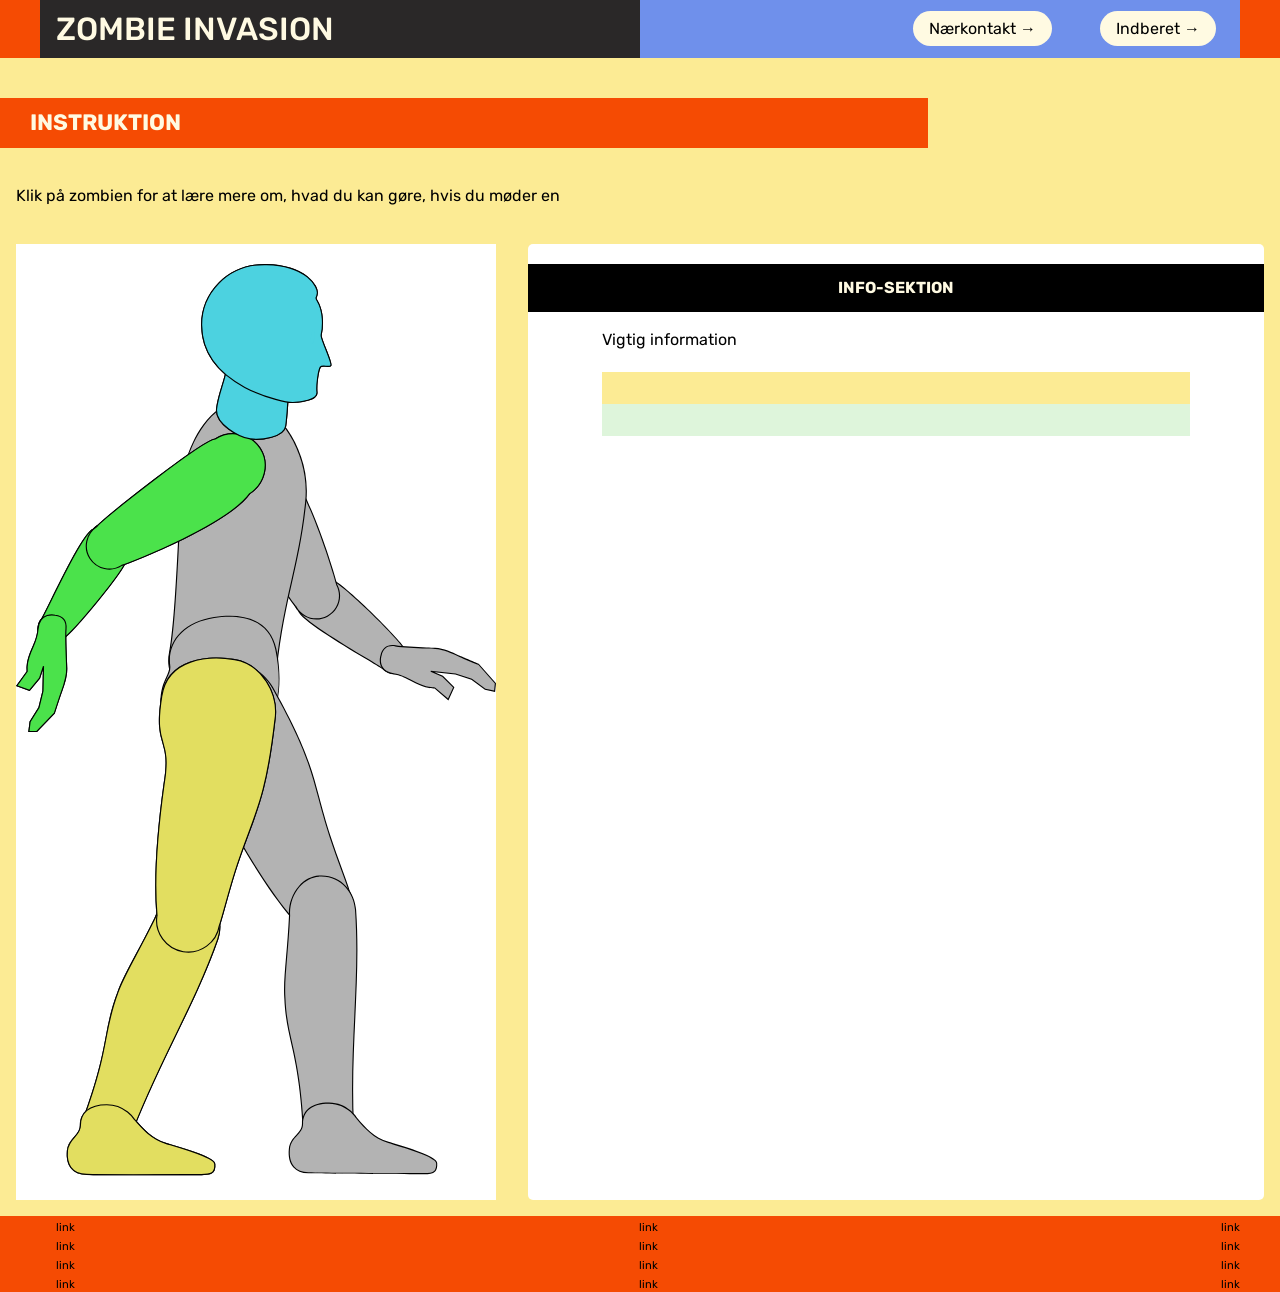
==== commit 9bcb89ac: "opdateret site med form og infografik" ====
--- a/instruction.html
+++ b/instruction.html
@@ -19,7 +19,7 @@
   <header>
     <nav>
       <div id="logotype-wrapper" class="logo">
-        <a href="index.html"> LOGO-TYPE </a>
+        <a href="index.html"> ZOMBIE INVASION </a>
       </div>
       <ul class="menu">
         <li><a class="menuItem" href="instruction.html">Nærkontakt </a></li>
@@ -33,9 +33,9 @@
     </nav>
   </header>
 
-  <main>
+  <main class="info_main">
     <h1>INSTRUKTION</h1>
-    <p>Underoverskrift</p>
+    <p>Klik på zombien for at lære mere om, hvad du kan gøre, hvis du møder en</p>
     <section class="info-graphic">
       <svg id="Layer_2" data-name="Layer 2" xmlns="http://www.w3.org/2000/svg" viewBox="0 0 534.85 1015.46">
         <defs>
@@ -210,12 +210,12 @@
       </svg>
     </section>
     <section class="info-text">
-      <h2>Overskrift</h2>
+      <h2>INFO-SEKTION</h2>
       <article>
-        <p class="info-subheadline">INFO-TEKST</p>
+        <p class="info-subheadline">Vigtig information</p>
       </article>
-      <aside id="efficiency" class="info-box">INFO-BOX</aside>
-      <aside id="requirement" class="info-box">INFO-BOX</aside>
+      <aside id="efficiency" class="info-box"></aside>
+      <aside id="requirement" class="info-box"></aside>
     </section>
   </main>
 
--- a/css/custom.css
+++ b/css/custom.css
@@ -7,20 +7,20 @@
 
   /* Logotype */
   --color-logotype-bg: #2a2828;
-  --color-text-logotype: #c1bfb8;
-  --font-logotype-size: 1rem;
+  --color-text-logotype: #fffae2;
+  --font-logotype-size: 2rem;
 
   /* Global menu */
   --color-menu-bg: #6f90eb;
   /* Links */
   --color-link-bg: #fffae2;
   --color-link-hover: #fff;
-  --color-link-active: #99958f;
+  --color-link-active: #fceb94;
   --border-radius-links: 25px;
 
   /* Headlines (size)*/
-  --font-h1-size: 1rem;
-  --font-h2-size: 1rem;
+  --font-h1-size: 2rem;
+  --font-h2-size: 1.4rem;
   --font-h3-size: 1rem;
 
   --headline2-size: 1rem;
@@ -32,7 +32,7 @@
 
   /* Tekst */
   --color-text: #000;
-  --color-text-inverted: #000;
+  --color-text-inverted: #fffae2;
 
   /* Andet tekst */
   --followup-text-size: 1rem;
--- a/css/general.css
+++ b/css/general.css
@@ -49,7 +49,7 @@
 #instruction p {
   grid-column: 1/-1;
   margin-bottom: 20px;
-  font-size: var(--font-h2-size);
+  font-size: var(--font-h3-size);
   line-height: 1.5rem;
 }
 .sub {
--- a/css/layout.css
+++ b/css/layout.css
@@ -58,8 +58,13 @@
 @media (width > 600px) {
   #instruction > main,
   #register > main {
-    grid-template-columns: 5fr 3fr;
     grid-template-rows: auto auto 1fr auto;
+  }
+  #instruction > main {
+    grid-template-columns: 2fr 3fr;
+  }
+  #register > main {
+    grid-template-columns: 1fr 1fr;
   }
 
   .qr {
--- a/css/infographic.css
+++ b/css/infographic.css
@@ -1,6 +1,7 @@
 #head-txt {
   fill: rgb(54, 54, 54);
 }
+
 .info-graphic,
 .info-text {
   background-color: var(--color-info-bg);
@@ -14,14 +15,13 @@
   line-height: 3rem;
   text-align: center;
   background-color: var(--color-headline-bg);
-  color: var(--color-text);
+  color: var(--color-text-inverted);
   margin-bottom: 1rem;
 }
 .info-text h3 {
-  font-size: 0.8rem;
   line-height: 0.8rem;
   font-weight: 600;
-  margin: 0;
+  margin: 0 0 0.5rem 0;
   padding: 0;
 }
 .info-text > *:not(:first-child) {
